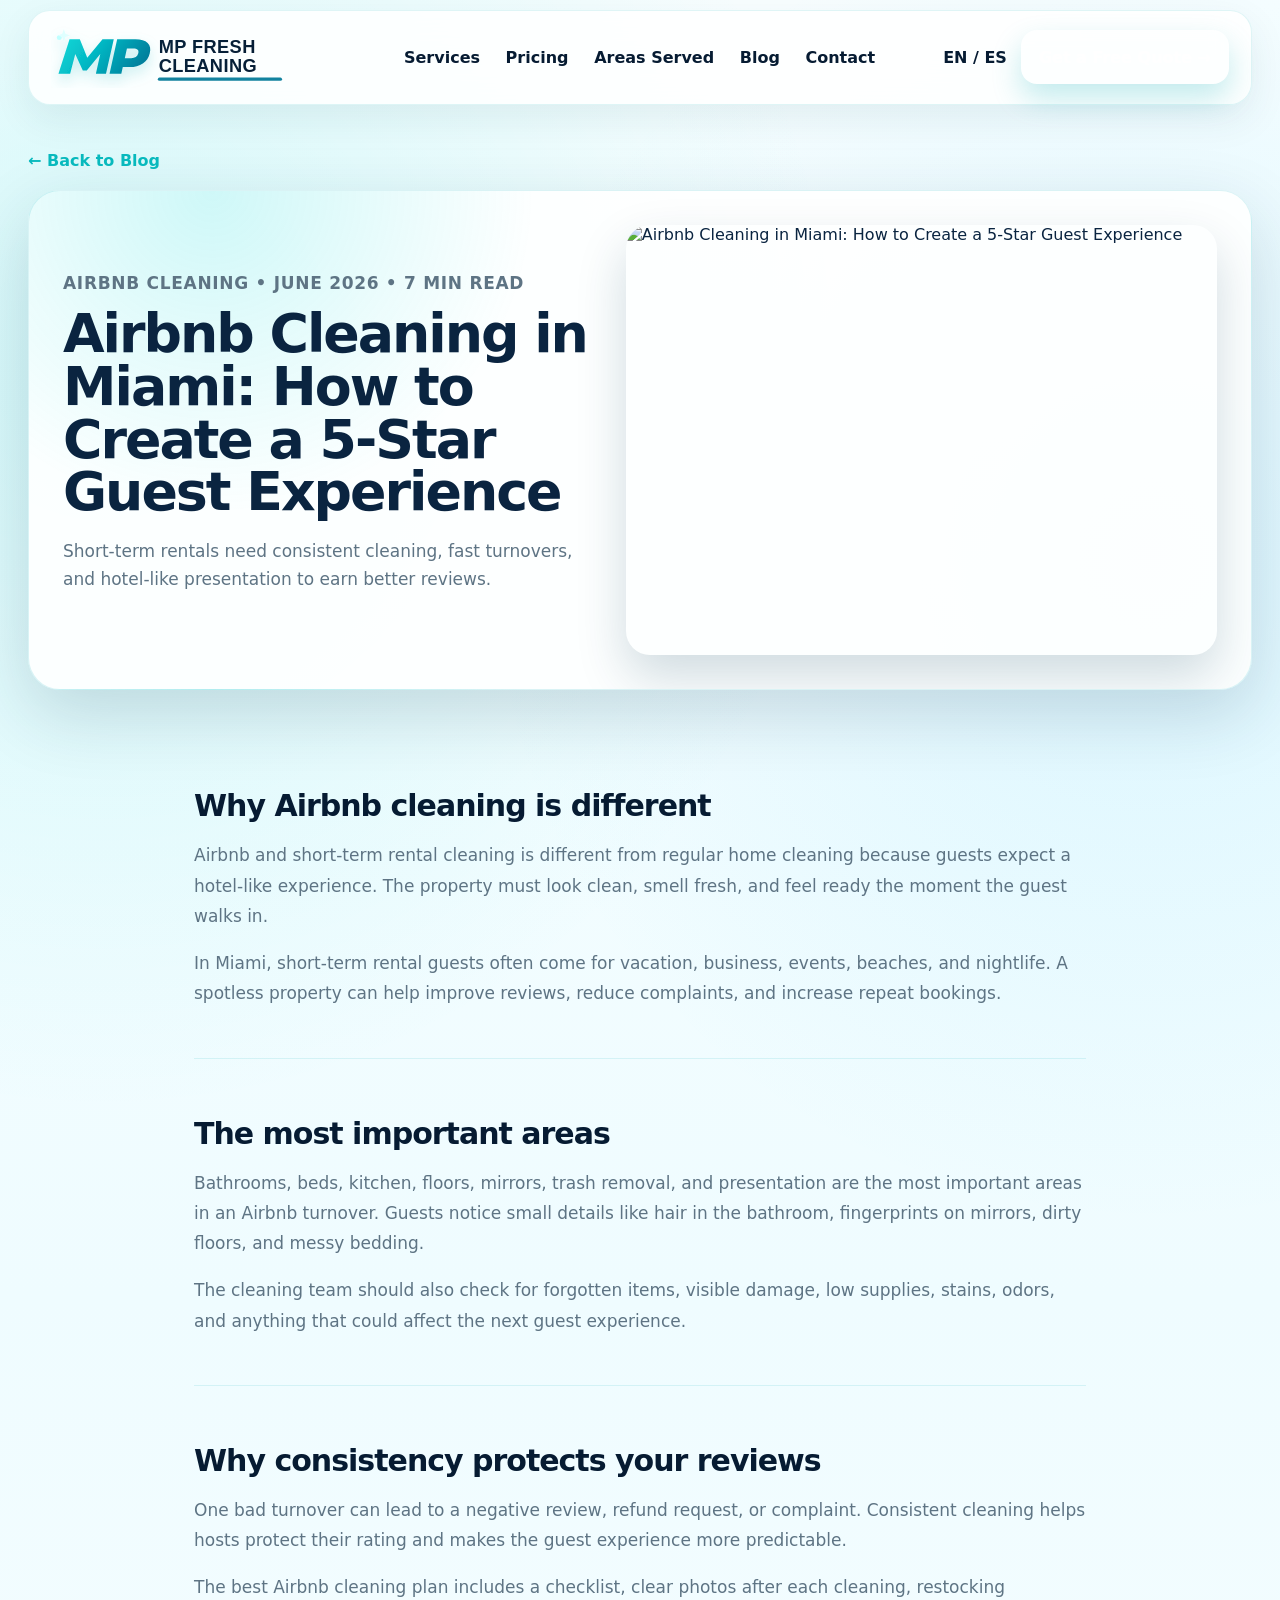
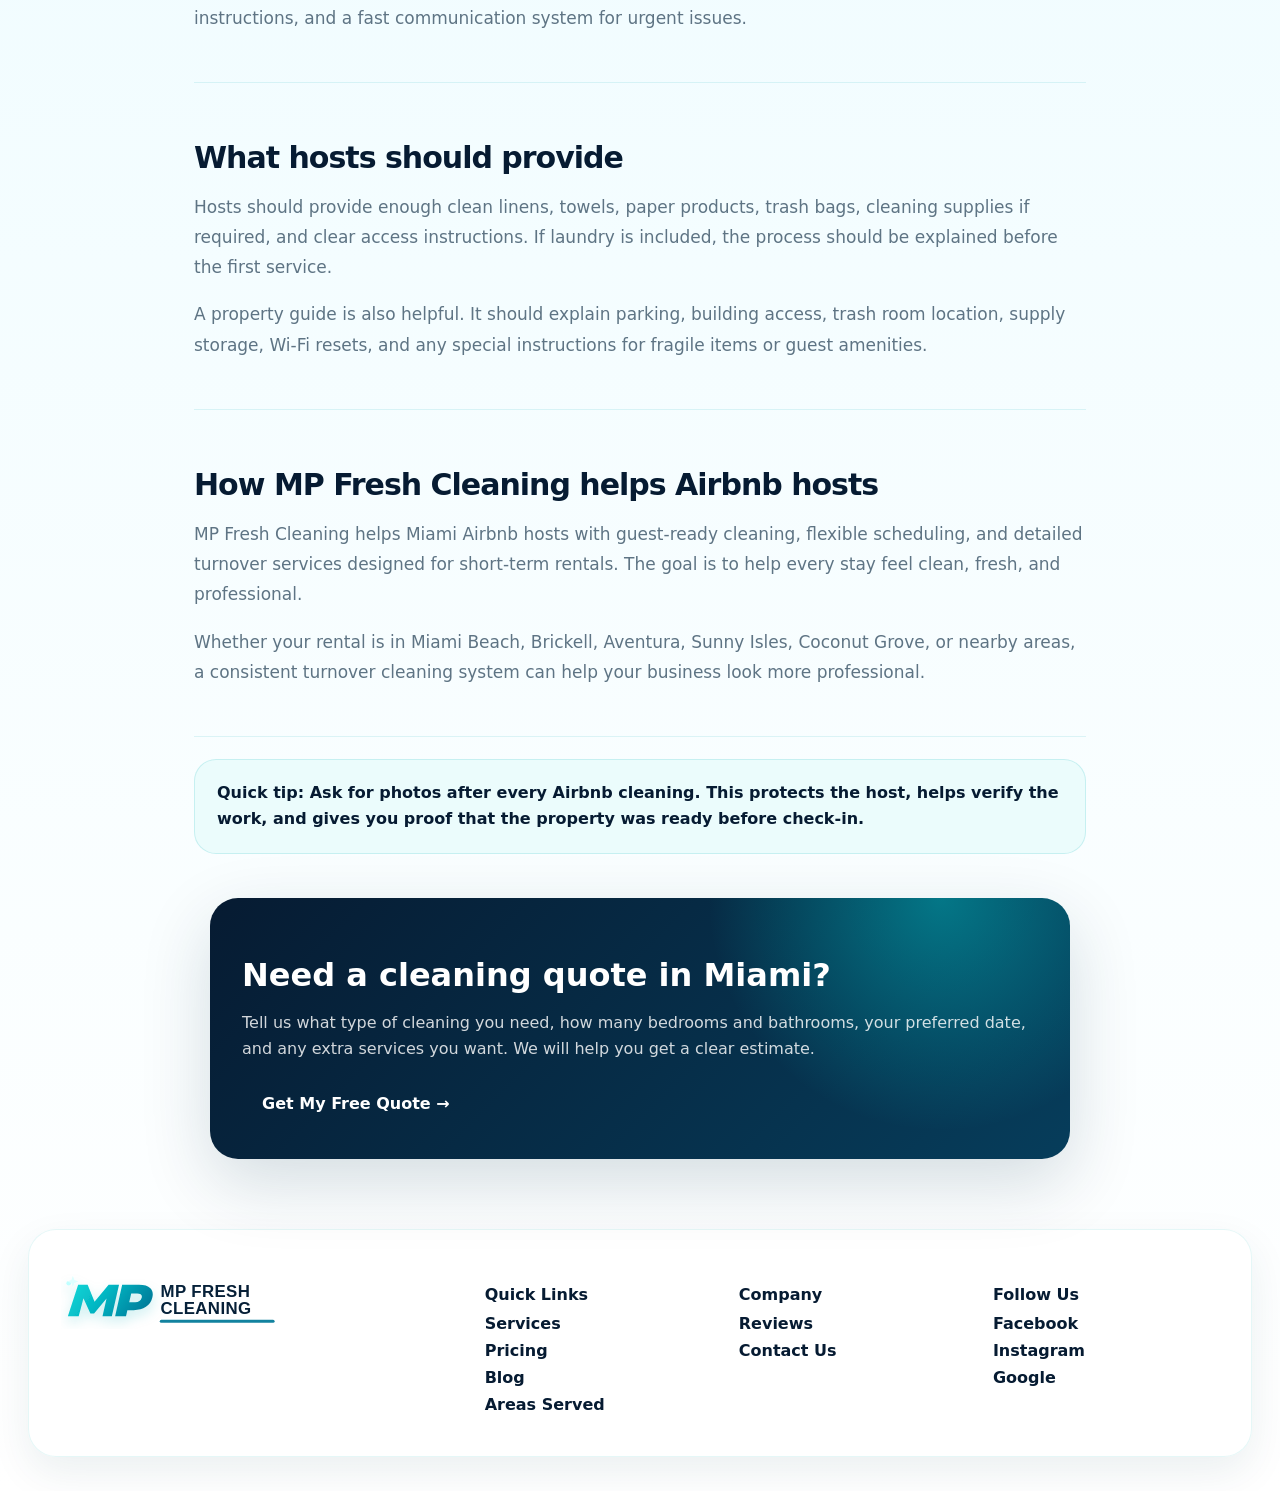
==== blog/airbnb-cleaning-miami.html @ bb31dc23 "Initial commit" ====
<!DOCTYPE html>
<html lang="en">
<head>
  <meta charset="UTF-8" />
  <meta name="viewport" content="width=device-width, initial-scale=1.0" />
  <title>Airbnb Cleaning in Miami: How to Create a 5-Star Guest Experience | MP Fresh Cleaning</title>
  <meta name="description" content="Short-term rentals need consistent cleaning, fast turnovers, and hotel-like presentation to earn better reviews." />
  <link rel="stylesheet" href="../styles.css" />
</head>
<body>
  <div class="bubbles" aria-hidden="true"></div>

  <header class="topbar">
    <a class="brand brand-premium" href="../index.html" aria-label="MP Fresh Cleaning home">
      <img src="../logo-mp-fresh-cleaning.svg" alt="MP Fresh Cleaning logo" />
    </a>

    <nav>
      <a href="../index.html#services">Services</a>
      <a href="../index.html#pricing">Pricing</a>
      <a href="../index.html#areas">Areas Served</a>
      <a href="../index.html#blog">Blog</a>
      <a href="../index.html#contact">Contact</a>
    </nav>

    <div class="nav-actions">
      <span class="lang">EN / ES</span>
      <button class="nav-quote" onclick="window.location.href='../index.html#contact'">Get a Free Quote →</button>
    </div>
  </header>

  <main class="blog-article">
    <a class="back-link" href="../index.html#blog">← Back to Blog</a>

    <div class="article-hero">
      <div>
        <p class="eyebrow">Airbnb Cleaning • June 2026 • 7 min read</p>
        <h1>Airbnb Cleaning in Miami: How to Create a 5-Star Guest Experience</h1>
        <p>Short-term rentals need consistent cleaning, fast turnovers, and hotel-like presentation to earn better reviews.</p>
      </div>
      <img src="https://images.unsplash.com/photo-1616486338812-3dadae4b4ace?auto=format&fit=crop&w=1200&q=80" alt="Airbnb Cleaning in Miami: How to Create a 5-Star Guest Experience" />
    </div>

    <div class="article-body">
      
        <section class="article-section">
          <h2>Why Airbnb cleaning is different</h2>
          <p>Airbnb and short-term rental cleaning is different from regular home cleaning because guests expect a hotel-like experience. The property must look clean, smell fresh, and feel ready the moment the guest walks in.</p>
          <p>In Miami, short-term rental guests often come for vacation, business, events, beaches, and nightlife. A spotless property can help improve reviews, reduce complaints, and increase repeat bookings.</p>
        </section>

        <section class="article-section">
          <h2>The most important areas</h2>
          <p>Bathrooms, beds, kitchen, floors, mirrors, trash removal, and presentation are the most important areas in an Airbnb turnover. Guests notice small details like hair in the bathroom, fingerprints on mirrors, dirty floors, and messy bedding.</p>
          <p>The cleaning team should also check for forgotten items, visible damage, low supplies, stains, odors, and anything that could affect the next guest experience.</p>
        </section>

        <section class="article-section">
          <h2>Why consistency protects your reviews</h2>
          <p>One bad turnover can lead to a negative review, refund request, or complaint. Consistent cleaning helps hosts protect their rating and makes the guest experience more predictable.</p>
          <p>The best Airbnb cleaning plan includes a checklist, clear photos after each cleaning, restocking instructions, and a fast communication system for urgent issues.</p>
        </section>

        <section class="article-section">
          <h2>What hosts should provide</h2>
          <p>Hosts should provide enough clean linens, towels, paper products, trash bags, cleaning supplies if required, and clear access instructions. If laundry is included, the process should be explained before the first service.</p>
          <p>A property guide is also helpful. It should explain parking, building access, trash room location, supply storage, Wi-Fi resets, and any special instructions for fragile items or guest amenities.</p>
        </section>

        <section class="article-section">
          <h2>How MP Fresh Cleaning helps Airbnb hosts</h2>
          <p>MP Fresh Cleaning helps Miami Airbnb hosts with guest-ready cleaning, flexible scheduling, and detailed turnover services designed for short-term rentals. The goal is to help every stay feel clean, fresh, and professional.</p>
          <p>Whether your rental is in Miami Beach, Brickell, Aventura, Sunny Isles, Coconut Grove, or nearby areas, a consistent turnover cleaning system can help your business look more professional.</p>
        </section>

        <div class="article-tip">Quick tip: Ask for photos after every Airbnb cleaning. This protects the host, helps verify the work, and gives you proof that the property was ready before check-in.</div>


      <section class="article-cta">
        <h2>Need a cleaning quote in Miami?</h2>
        <p>Tell us what type of cleaning you need, how many bedrooms and bathrooms, your preferred date, and any extra services you want. We will help you get a clear estimate.</p>
        <a href="../index.html#contact">Get My Free Quote →</a>
      </section>
    </div>
  </main>

  <footer class="site-footer">
    <div>
      <a class="brand brand-premium" href="../index.html" aria-label="MP Fresh Cleaning home">
      <img src="../logo-mp-fresh-cleaning.svg" alt="MP Fresh Cleaning logo" />
    </a>
    </div>
    <div>
      <h4>Quick Links</h4>
      <a href="../index.html#services">Services</a>
      <a href="../index.html#pricing">Pricing</a>
      <a href="../index.html#blog">Blog</a>
      <a href="../index.html#areas">Areas Served</a>
    </div>
    <div>
      <h4>Company</h4>
      <a href="../index.html#reviews">Reviews</a>
      <a href="../index.html#contact">Contact Us</a>
    </div>
    <div>
      <h4>Follow Us</h4>
      <a href="#">Facebook</a>
      <a href="#">Instagram</a>
      <a href="#">Google</a>
    </div>
  </footer>

  <script src="../script.js"></script>
</body>
</html>
---- styles.css ----
:root {
  --navy: #061b32;
  --navy-2: #0a2a43;
  --teal: #08b9bd;
  --teal-2: #00d7d8;
  --aqua: #effdff;
  --green: #17c964;
  --text: #0a2440;
  --muted: #5e7484;
  --white: #ffffff;
  --shadow: 0 24px 70px rgba(0, 46, 69, 0.16);
  --soft-shadow: 0 14px 34px rgba(0, 63, 88, 0.11);
  --radius: 24px;
}

* { box-sizing: border-box; }
html { scroll-behavior: smooth; }
body {
  margin: 0;
  font-family: "Manrope", system-ui, -apple-system, BlinkMacSystemFont, "Segoe UI", sans-serif;
  color: var(--text);
  background:
    radial-gradient(circle at 8% 12%, rgba(0, 215, 216, 0.14), transparent 25%),
    radial-gradient(circle at 90% 18%, rgba(41, 197, 255, 0.12), transparent 24%),
    linear-gradient(180deg, #f8feff 0%, #effcff 42%, #ffffff 100%);
  overflow-x: hidden;
}
a { color: inherit; text-decoration: none; }
img { max-width: 100%; display: block; }
button, input, select, textarea { font: inherit; }

.site-header {
  position: sticky;
  top: 0;
  z-index: 100;
  height: 76px;
  display: flex;
  align-items: center;
  justify-content: space-between;
  padding: 0 4.8vw;
  background: rgba(255, 255, 255, 0.82);
  backdrop-filter: blur(20px);
  border-bottom: 1px solid rgba(6, 185, 189, 0.18);
  box-shadow: 0 10px 35px rgba(0, 32, 50, 0.08);
}
.brand { display: flex; align-items: center; gap: 12px; }
.brand-mark {
  font-size: 35px;
  font-weight: 900;
  font-style: italic;
  letter-spacing: -4px;
  color: var(--teal);
  text-shadow: 0 0 18px rgba(0, 215, 216, .35);
  line-height: 1;
}
.brand-copy { display: flex; flex-direction: column; line-height: 1.1; }
.brand-copy strong { font-size: 17px; letter-spacing: -0.4px; }
.brand-copy small { font-size: 8px; text-transform: uppercase; letter-spacing: .8px; color: var(--muted); font-weight: 800; }
.nav-links { display: flex; gap: 30px; font-size: 14px; font-weight: 800; }
.nav-links a { position: relative; padding: 27px 0; }
.nav-links a:first-child::after,
.nav-links a:hover::after {
  content: "";
  position: absolute;
  left: 0;
  right: 0;
  bottom: 20px;
  height: 3px;
  border-radius: 8px;
  background: linear-gradient(90deg, var(--teal), var(--teal-2));
}
.header-actions { display: flex; align-items: center; gap: 12px; }
.lang-toggle, .menu-btn {
  border: 0;
  background: transparent;
  font-weight: 900;
  color: var(--navy);
  cursor: pointer;
}
.header-whatsapp {
  display: flex;
  align-items: center;
  gap: 8px;
  color: white;
  background: linear-gradient(135deg, var(--teal), #02a6ad);
  padding: 13px 18px;
  border-radius: 14px;
  box-shadow: 0 14px 28px rgba(0, 185, 189, .24);
  font-size: 13px;
}
.header-whatsapp span, .wa-icon {
  background: #10c66b;
  color: white;
  width: 26px;
  height: 26px;
  display: inline-grid;
  place-items: center;
  border-radius: 50%;
  box-shadow: inset 0 0 0 2px rgba(255,255,255,.5);
}
.menu-btn { display: none; font-size: 25px; }

.hero {
  position: relative;
  display: grid;
  grid-template-columns: minmax(300px, 0.82fr) 1.18fr;
  gap: 35px;
  min-height: 645px;
  padding: 48px 4.8vw 116px;
  overflow: hidden;
}
.hero::after {
  content: "";
  position: absolute;
  left: -7%;
  right: -7%;
  bottom: 38px;
  height: 110px;
  background: linear-gradient(90deg, rgba(255,255,255,.1), rgba(0, 215, 216, .76), rgba(255,255,255,.1));
  transform: skewY(-4deg);
  filter: blur(.2px);
  border-top: 2px solid rgba(255,255,255,.8);
  border-bottom: 1px solid rgba(8, 185, 189, .35);
  opacity: .8;
  z-index: 0;
}
.hero-content, .hero-media, .trust-row { position: relative; z-index: 2; }
.eyebrow, .section-title p {
  color: var(--teal);
  font-weight: 900;
  text-transform: uppercase;
  letter-spacing: .7px;
  font-size: 13px;
  margin: 0 0 11px;
}
.hero h1 {
  margin: 0;
  font-size: clamp(43px, 6vw, 74px);
  line-height: .98;
  letter-spacing: -3.8px;
}
.hero h1 span { display: block; color: var(--navy); }
.hero h1 em {
  display: block;
  font-style: normal;
  color: var(--teal);
  text-shadow: 0 10px 35px rgba(8,185,189,.2);
}
.hero-text {
  max-width: 545px;
  margin: 22px 0 30px;
  font-size: 18px;
  line-height: 1.72;
  color: #28455c;
  font-weight: 600;
}
.hero-buttons { display: flex; gap: 18px; flex-wrap: wrap; }
.btn {
  display: inline-flex;
  align-items: center;
  justify-content: center;
  gap: 14px;
  border-radius: 17px;
  padding: 15px 22px;
  font-weight: 900;
  transition: transform .25s ease, box-shadow .25s ease, border-color .25s ease;
  cursor: pointer;
}
.btn:hover { transform: translateY(-4px); }
.btn small { display: block; font-size: 10px; opacity: .9; font-weight: 800; }
.btn-whatsapp {
  color: white;
  background: linear-gradient(135deg, #15c969, #00a2b7);
  box-shadow: 0 18px 35px rgba(0, 160, 183, .25);
}
.btn-outline {
  min-width: 220px;
  background: rgba(255,255,255,.72);
  border: 2px solid rgba(8,185,189,.45);
  box-shadow: var(--soft-shadow);
  color: var(--navy);
}
.btn-solid {
  background: linear-gradient(135deg, var(--teal), #008fa3);
  color: white;
  box-shadow: 0 16px 30px rgba(0, 160, 183, .25);
}
.hero-media { min-height: 470px; }
.main-photo {
  position: absolute;
  inset: 0 22% 0 0;
  border-radius: 0 0 110px 0;
  overflow: hidden;
  box-shadow: var(--shadow);
  border: 1px solid rgba(255,255,255,.8);
}
.main-photo img { width: 100%; height: 100%; object-fit: cover; }
.main-photo::after {
  content: "";
  position: absolute;
  inset: 0;
  background: linear-gradient(90deg, rgba(255,255,255,.42), rgba(255,255,255,.05) 35%, rgba(6,27,50,.04));
}
.photo-overlay {
  position: absolute;
  left: 25px;
  bottom: 25px;
  z-index: 3;
  display: flex;
  align-items: center;
  gap: 10px;
  padding: 13px 16px;
  border-radius: 18px;
  background: rgba(255,255,255,.84);
  backdrop-filter: blur(14px);
  box-shadow: var(--soft-shadow);
}
.photo-overlay span {
  width: 42px;
  height: 42px;
  border-radius: 14px;
  display: grid;
  place-items: center;
  color: white;
  background: linear-gradient(135deg, var(--teal), #087a98);
  font-weight: 900;
}
.photo-stack {
  position: absolute;
  top: 18px;
  right: 0;
  width: 32%;
  display: grid;
  gap: 14px;
}
.photo-stack img {
  height: 150px;
  width: 100%;
  object-fit: cover;
  border-radius: 24px;
  border: 7px solid rgba(255,255,255,.92);
  box-shadow: var(--soft-shadow);
  transform: skewX(-5deg);
}
.rating-card {
  position: absolute;
  right: 12%;
  bottom: 76px;
  display: flex;
  gap: 13px;
  align-items: center;
  padding: 18px 20px;
  border-radius: 22px;
  background: rgba(255,255,255,.9);
  box-shadow: var(--shadow);
  backdrop-filter: blur(14px);
  z-index: 3;
}
.star-badge {
  width: 48px;
  height: 48px;
  display: grid;
  place-items: center;
  border-radius: 50%;
  background: linear-gradient(135deg, var(--teal), #09829b);
  color: white;
  font-size: 24px;
}
.rating-card p { margin: 3px 0; color: #f5a400; letter-spacing: 2px; }
.rating-card small { color: var(--muted); font-weight: 800; }
.float-card { animation: floatY 5s ease-in-out infinite; }
@keyframes floatY { 0%,100% { transform: translateY(0); } 50% { transform: translateY(-14px); } }
.trust-row {
  position: absolute;
  left: 4.8vw;
  right: 4.8vw;
  bottom: 42px;
  display: grid;
  grid-template-columns: repeat(4, 1fr);
  gap: 12px;
  max-width: 850px;
}
.trust-row div {
  display: flex;
  align-items: center;
  gap: 10px;
  padding: 15px 18px;
  border-radius: 15px;
  background: rgba(255,255,255,.86);
  backdrop-filter: blur(14px);
  border: 1px solid rgba(8,185,189,.15);
  box-shadow: var(--soft-shadow);
  font-size: 12px;
}
.trust-row span { color: var(--teal); font-size: 22px; }

section { padding: 54px 4.8vw; position: relative; }
.section-title { text-align: center; margin-bottom: 30px; }
.section-title h2 { margin: 0; font-size: clamp(28px, 3.2vw, 42px); letter-spacing: -1.5px; }
.service-grid {
  display: grid;
  grid-template-columns: repeat(6, minmax(150px, 1fr));
  gap: 18px;
}
.service-card {
  position: relative;
  padding: 0 16px 22px;
  border-radius: 19px;
  background: rgba(255,255,255,.86);
  border: 1px solid rgba(8,185,189,.15);
  box-shadow: var(--soft-shadow);
  overflow: hidden;
  transition: transform .3s ease, box-shadow .3s ease;
}
.service-card:hover { transform: translateY(-12px); box-shadow: var(--shadow); }
.service-card img { width: calc(100% + 32px); margin-left: -16px; height: 135px; object-fit: cover; }
.card-icon {
  width: 46px;
  height: 46px;
  display: grid;
  place-items: center;
  margin-top: -23px;
  border-radius: 16px;
  background: linear-gradient(135deg, var(--teal), #087a98);
  color: white;
  border: 3px solid white;
  position: relative;
  z-index: 2;
}
.service-card h3 { margin: 12px 0 8px; font-size: 17px; line-height: 1.1; }
.service-card p { margin: 0 0 16px; color: var(--muted); font-size: 13px; line-height: 1.5; font-weight: 650; }
.service-card a { color: var(--teal); font-weight: 900; font-size: 13px; }

.benefit-strip {
  margin: 10px 4.8vw 15px;
  padding: 24px;
  border-radius: 26px;
  color: white;
  background: linear-gradient(135deg, #053653, var(--teal), #05405f);
  display: grid;
  grid-template-columns: repeat(6, 1fr);
  gap: 12px;
  box-shadow: var(--shadow);
  overflow: hidden;
}
.benefit-strip div { display: flex; align-items: center; gap: 11px; }
.benefit-strip span { font-size: 30px; }
.benefit-strip b, .benefit-strip small { display: block; }
.benefit-strip small { opacity: .82; }

.pricing-grid {
  display: grid;
  grid-template-columns: repeat(5, 1fr);
  gap: 18px;
}
.price-card {
  position: relative;
  text-align: center;
  padding: 27px 18px 22px;
  border-radius: 22px;
  background: rgba(255,255,255,.91);
  border: 1px solid rgba(8,185,189,.16);
  box-shadow: var(--soft-shadow);
  transition: transform .3s ease;
}
.price-card:hover { transform: translateY(-10px); }
.price-card.featured { border: 2px solid var(--teal); box-shadow: 0 22px 55px rgba(0,185,189,.22); transform: translateY(-10px); }
.price-card span {
  width: 52px;
  height: 52px;
  display: inline-grid;
  place-items: center;
  border-radius: 50%;
  background: linear-gradient(135deg, var(--teal), #067995);
  color: white;
  font-size: 22px;
}
.price-card h3 { margin: 14px 0 8px; font-size: 17px; }
.price-card small { color: var(--muted); font-weight: 800; }
.price-card strong { display: block; font-size: 44px; line-height: 1; margin: 8px 0; letter-spacing: -1px; }
.price-card strong em { font-size: 19px; font-style: normal; }
.price-card p { color: var(--muted); min-height: 42px; font-size: 13px; font-weight: 650; }
.price-card a {
  display: block;
  border-radius: 12px;
  color: white;
  background: linear-gradient(135deg, var(--teal), #027b95);
  padding: 11px;
  font-weight: 900;
}
.popular {
  position: absolute;
  top: -13px;
  left: 50%;
  transform: translateX(-50%);
  background: var(--teal);
  color: white;
  padding: 6px 16px;
  border-radius: 10px;
  font-size: 11px;
  font-weight: 900;
  white-space: nowrap;
}
.price-notes {
  margin-top: 20px;
  display: flex;
  justify-content: center;
  flex-wrap: wrap;
  gap: 14px;
  color: var(--navy);
}
.price-notes span {
  background: white;
  padding: 11px 16px;
  border-radius: 12px;
  box-shadow: 0 10px 20px rgba(0, 63, 88, .08);
}

.gallery {
  display: grid;
  grid-template-columns: 280px 1fr;
  gap: 25px;
  align-items: center;
}
.gallery-copy h2, .panel h2, .quote-card h2, .areas h2, .final-cta h2 { margin: 0 0 13px; letter-spacing: -1px; }
.gallery-copy p:not(.eyebrow) { color: var(--muted); line-height: 1.6; }
.gallery-cards {
  display: grid;
  grid-template-columns: repeat(3, 1fr);
  gap: 17px;
}
.before-after {
  position: relative;
  overflow: hidden;
  min-height: 220px;
  border-radius: 22px;
  box-shadow: var(--soft-shadow);
  border: 8px solid white;
}
.before-after img { width: 100%; height: 100%; object-fit: cover; }
.before-after span {
  position: absolute;
  top: 12px;
  right: 12px;
  padding: 6px 11px;
  border-radius: 10px;
  background: var(--navy);
  color: white;
  font-size: 11px;
  font-weight: 900;
}

.split-section {
  display: grid;
  grid-template-columns: 1.05fr .95fr;
  gap: 24px;
  align-items: start;
}
.panel, .quote-card, .areas {
  border-radius: 28px;
  box-shadow: var(--shadow);
  border: 1px solid rgba(255,255,255,.35);
}
.reviews {
  color: white;
  background: radial-gradient(circle at 90% 10%, rgba(0,215,216,.35), transparent 25%), linear-gradient(135deg, #05243a, #063b58);
  padding: 31px;
  min-height: 440px;
}
.reviews h2 { color: white; font-size: 31px; }
.review-grid { display: grid; grid-template-columns: repeat(3, 1fr); gap: 15px; margin-top: 24px; }
.review-grid article {
  padding: 20px;
  border-radius: 19px;
  background: rgba(255,255,255,.08);
  border: 1px solid rgba(255,255,255,.12);
}
.stars { color: #ffc439; letter-spacing: 2px; margin-bottom: 12px; }
.review-grid p { font-size: 13px; line-height: 1.55; color: rgba(255,255,255,.86); }
.review-grid b, .review-grid small { display: block; }
.review-grid small { color: #8dfcff; }
.quote-card {
  background: linear-gradient(135deg, #09c7c8, #0794ac 58%, #05b5b7);
  color: white;
  padding: 32px;
}
.quote-card .eyebrow { color: #dfffff; }
.quote-card form { display: grid; grid-template-columns: 1fr 1fr; gap: 13px; margin-top: 20px; }
.quote-card input, .quote-card select, .quote-card textarea {
  border: 0;
  outline: 0;
  padding: 15px 15px;
  border-radius: 13px;
  background: rgba(255,255,255,.9);
  color: var(--navy);
  min-width: 0;
}
.quote-card textarea, .quote-card button { grid-column: 1 / -1; }
.quote-card button {
  border: 0;
  border-radius: 15px;
  padding: 17px;
  color: white;
  background: linear-gradient(135deg, var(--navy), #073e5a);
  font-weight: 900;
  cursor: pointer;
  box-shadow: 0 16px 30px rgba(0,0,0,.18);
}
.areas {
  display: grid;
  grid-template-columns: .85fr 1.15fr;
  gap: 22px;
  align-items: start;
  background: rgba(255,255,255,.88);
  overflow: hidden;
  padding: 0 0 30px;
}
.areas > div:first-child { padding: 32px 0 8px 32px; }
.areas-list {
  display: flex;
  flex-wrap: wrap;
  gap: 10px;
  margin-top: 20px;
  padding: 32px 32px 0 0;
  align-self: start;
}
.areas-list span { background: var(--aqua); color: var(--teal); padding: 10px 13px; border-radius: 999px; font-weight: 900; font-size: 13px; }
.areas img {
  grid-column: 1 / -1;
  width: calc(100% - 64px);
  margin: 0 32px;
  height: 290px;
  object-fit: cover;
  border-radius: 20px;
  display: block;
}
.final-cta {
  margin: 30px 4.8vw;
  padding: 32px 38px;
  border-radius: 28px;
  background: radial-gradient(circle at 80% 10%, rgba(0,215,216,.42), transparent 22%), linear-gradient(135deg, var(--navy), #063d5b);
  color: white;
  display: flex;
  align-items: center;
  justify-content: space-between;
  box-shadow: var(--shadow);
}
.final-cta p { margin: 0 0 8px; color: #ffd467; font-weight: 900; }
.final-cta h2 { font-size: 30px; }
.footer {
  display: grid;
  grid-template-columns: 1.5fr 1fr 1fr 1fr;
  gap: 28px;
  padding: 44px 4.8vw 52px;
  background: white;
  border-top: 1px solid rgba(8,185,189,.15);
}
.footer div:not(.brand) { display: flex; flex-direction: column; gap: 8px; }
.footer a, .footer small { color: var(--muted); font-size: 13px; font-weight: 700; }
.socials { color: var(--teal); letter-spacing: 8px; }

.bubble-field { position: fixed; inset: 0; pointer-events: none; overflow: hidden; z-index: 10; }
.bubble {
  position: absolute;
  display: block;
  border-radius: 50%;
  background:
    radial-gradient(circle at 32% 28%, rgba(255,255,255,.95), rgba(255,255,255,.2) 18%, rgba(0, 210, 230,.13) 45%, rgba(80, 200, 255,.12) 62%, rgba(255,255,255,.3) 100%);
  border: 1px solid rgba(126, 231, 255, .55);
  box-shadow: inset -9px -10px 20px rgba(255,255,255,.22), inset 8px 8px 20px rgba(0,174,202,.13), 0 0 16px rgba(0,215,216,.12);
  animation: bubbleMove linear infinite;
  opacity: .8;
}
@keyframes bubbleMove {
  from { transform: translate3d(0, 110vh, 0) scale(.85); }
  to { transform: translate3d(18px, -18vh, 0) scale(1.1); }
}
.b1 { width: 84px; height: 84px; left: 2%; animation-duration: 16s; animation-delay: -6s; }
.b2 { width: 44px; height: 44px; left: 14%; animation-duration: 20s; animation-delay: -13s; }
.b3 { width: 96px; height: 96px; left: 27%; animation-duration: 18s; animation-delay: -4s; }
.b4 { width: 52px; height: 52px; left: 41%; animation-duration: 14s; animation-delay: -10s; }
.b5 { width: 78px; height: 78px; left: 55%; animation-duration: 19s; animation-delay: -2s; }
.b6 { width: 120px; height: 120px; left: 69%; animation-duration: 22s; animation-delay: -16s; }
.b7 { width: 58px; height: 58px; left: 82%; animation-duration: 15s; animation-delay: -7s; }
.b8 { width: 105px; height: 105px; left: 92%; animation-duration: 18s; animation-delay: -11s; }
.b9 { width: 34px; height: 34px; left: 74%; animation-duration: 12s; animation-delay: -8s; }
.b10 { width: 62px; height: 62px; left: 6%; animation-duration: 23s; animation-delay: -15s; }
.b11 { width: 38px; height: 38px; left: 36%; animation-duration: 17s; animation-delay: -5s; }
.b12 { width: 72px; height: 72px; left: 88%; animation-duration: 21s; animation-delay: -3s; }

.reveal { opacity: 0; transform: translateY(28px); transition: opacity .8s ease, transform .8s ease; }
.reveal.visible { opacity: 1; transform: translateY(0); }
.delay-1 { transition-delay: .12s; }
.delay-2 { transition-delay: .22s; }

@media (max-width: 1150px) {
  .nav-links { gap: 18px; }
  .hero { grid-template-columns: 1fr; }
  .hero-media { min-height: 560px; }
  .main-photo { inset: 0 0 0 0; }
  .photo-stack { width: 28%; }
  .service-grid { grid-template-columns: repeat(3, 1fr); }
  .pricing-grid { grid-template-columns: repeat(3, 1fr); }
  .benefit-strip { grid-template-columns: repeat(3, 1fr); }
  .split-section, .gallery, .areas { grid-template-columns: 1fr; }
  .areas > div:first-child { padding: 32px; }
}
@media (max-width: 820px) {
  .site-header { height: auto; min-height: 74px; padding: 12px 5vw; }
  .menu-btn { display: block; }
  .nav-links {
    position: fixed;
    top: 74px;
    left: 5vw;
    right: 5vw;
    display: none;
    flex-direction: column;
    gap: 0;
    padding: 18px;
    background: rgba(255,255,255,.96);
    border-radius: 18px;
    box-shadow: var(--shadow);
  }
  .nav-links.open { display: flex; }
  .nav-links a { padding: 14px; }
  .header-whatsapp b { display: none; }
  .hero { padding-top: 34px; }
  .hero h1 { letter-spacing: -2px; }
  .photo-stack { display: none; }
  .trust-row { position: static; margin-top: 25px; grid-template-columns: repeat(2, 1fr); }
  .service-grid, .pricing-grid, .gallery-cards, .review-grid, .benefit-strip, .footer { grid-template-columns: 1fr; }
  .quote-card form { grid-template-columns: 1fr; }
  .final-cta { flex-direction: column; align-items: flex-start; gap: 20px; }
}
@media (max-width: 520px) {
  .brand-copy small { display: none; }
  .hero-media { min-height: 360px; }
  .rating-card { right: 15px; bottom: 20px; transform: scale(.88); transform-origin: right bottom; }
  .hero-buttons { flex-direction: column; }
  .btn { width: 100%; }
  .trust-row { grid-template-columns: 1fr; }
  section { padding-left: 5vw; padding-right: 5vw; }
}


@media (max-width: 980px) {
  .areas-list { padding: 0 32px 0 32px; }
  .areas img { width: calc(100% - 64px); margin: 8px 32px 0 32px; }
}


/* Blog SEO Section */
.blog-section {
  margin: 42px 4.8vw;
  position: relative;
}
.section-head {
  display: flex;
  justify-content: space-between;
  align-items: end;
  gap: 22px;
  margin-bottom: 22px;
}
.section-head h2 {
  font-size: clamp(28px, 3vw, 42px);
  line-height: 1.05;
  max-width: 760px;
  margin: 6px 0 10px;
  letter-spacing: -1.4px;
}
.section-head p:not(.eyebrow) {
  color: var(--muted);
  max-width: 720px;
  line-height: 1.65;
}
.ghost-btn {
  display: inline-flex;
  align-items: center;
  justify-content: center;
  white-space: nowrap;
  padding: 14px 18px;
  border-radius: 999px;
  color: var(--teal);
  font-weight: 900;
  background: rgba(234, 252, 252, .9);
  border: 1px solid rgba(0, 172, 180, .18);
  box-shadow: 0 14px 34px rgba(0, 172, 180, .12);
}
.blog-grid {
  display: grid;
  grid-template-columns: repeat(3, 1fr);
  gap: 18px;
}
.blog-card {
  background: rgba(255,255,255,.92);
  border: 1px solid rgba(0,172,180,.14);
  border-radius: 24px;
  overflow: hidden;
  box-shadow: var(--shadow);
  transition: transform .35s ease, box-shadow .35s ease;
}
.blog-card:hover {
  transform: translateY(-8px);
  box-shadow: 0 28px 60px rgba(0, 58, 84, .16);
}
.blog-card img {
  width: 100%;
  height: 185px;
  object-fit: cover;
  display: block;
}
.blog-card-content {
  padding: 20px;
}
.blog-card-content span {
  display: inline-block;
  color: var(--teal);
  background: var(--aqua);
  padding: 7px 10px;
  border-radius: 999px;
  font-size: 12px;
  font-weight: 900;
  margin-bottom: 12px;
}
.blog-card h3 {
  font-size: 20px;
  line-height: 1.15;
  margin-bottom: 10px;
  letter-spacing: -.5px;
}
.blog-card p {
  color: var(--muted);
  font-size: 14px;
  line-height: 1.55;
  margin-bottom: 16px;
}
.blog-card a {
  color: var(--teal);
  font-weight: 900;
}

/* Individual Blog Pages */
.blog-article {
  margin: 34px 4.8vw 60px;
}
.back-link {
  display: inline-flex;
  margin-bottom: 20px;
  color: var(--teal);
  font-weight: 900;
}
.article-hero {
  display: grid;
  grid-template-columns: .95fr 1.05fr;
  gap: 28px;
  align-items: center;
  padding: 34px;
  border-radius: 32px;
  background: radial-gradient(circle at 15% 0%, rgba(0,215,216,.18), transparent 28%), rgba(255,255,255,.9);
  border: 1px solid rgba(0,172,180,.14);
  box-shadow: var(--shadow);
  overflow: hidden;
}
.article-hero h1 {
  font-size: clamp(34px, 4.2vw, 58px);
  line-height: .98;
  letter-spacing: -2px;
  margin: 10px 0 18px;
}
.article-hero p {
  color: var(--muted);
  line-height: 1.65;
  font-size: 17px;
}
.article-hero img {
  width: 100%;
  height: 430px;
  object-fit: cover;
  border-radius: 24px;
  box-shadow: 0 22px 50px rgba(0, 58, 84, .18);
}
.article-body {
  max-width: 920px;
  margin: 34px auto 0;
}
.article-section {
  padding: 26px 0;
  border-bottom: 1px solid rgba(0,172,180,.12);
}
.article-section h2 {
  font-size: 30px;
  margin-bottom: 12px;
  letter-spacing: -1px;
}
.article-section p {
  color: var(--muted);
  font-size: 17px;
  line-height: 1.75;
}
.article-cta {
  margin-top: 34px;
  padding: 32px;
  border-radius: 28px;
  color: white;
  background: radial-gradient(circle at 85% 0%, rgba(0,215,216,.42), transparent 30%), linear-gradient(135deg, var(--navy), #063d5b);
  box-shadow: var(--shadow);
}
.article-cta h2 {
  color: white;
  font-size: 32px;
  margin-bottom: 10px;
}
.article-cta p {
  color: rgba(255,255,255,.82);
  line-height: 1.6;
  margin-bottom: 18px;
}
.article-cta a {
  display: inline-flex;
  color: white;
  font-weight: 900;
  background: linear-gradient(135deg, var(--teal), var(--cyan));
  padding: 14px 20px;
  border-radius: 999px;
}

@media (max-width: 980px) {
  .section-head, .article-hero {
    grid-template-columns: 1fr;
    display: grid;
  }
  .section-head {
    align-items: start;
  }
  .blog-grid {
    grid-template-columns: 1fr 1fr;
  }
  .article-hero img {
    height: 300px;
  }
}
@media (max-width: 680px) {
  .blog-grid {
    grid-template-columns: 1fr;
  }
  .blog-card img {
    height: 210px;
  }
  .article-hero {
    padding: 22px;
  }
}


/* ==============================
   FIX V4: Header, Blog Pages, Footer
   ============================== */

body {
  overflow-x: hidden;
}

.topbar {
  width: min(100% - 56px, 1440px);
  margin: 10px auto 0;
  padding: 14px 22px;
  border-radius: 22px;
  display: flex;
  align-items: center;
  justify-content: space-between;
  gap: 22px;
  background: rgba(255, 255, 255, .86);
  backdrop-filter: blur(18px);
  border: 1px solid rgba(0, 172, 180, .12);
  box-shadow: 0 14px 38px rgba(4, 62, 80, .08);
  position: sticky;
  top: 10px;
  z-index: 50;
}

.topbar .brand {
  flex: 0 0 auto;
}

.topbar nav {
  display: flex;
  align-items: center;
  justify-content: center;
  gap: 24px;
  flex: 1;
  min-width: 0;
}

.topbar nav a {
  display: inline-flex;
  align-items: center;
  padding: 10px 0;
  font-weight: 900;
  color: var(--navy);
  white-space: nowrap;
}

.topbar nav a:hover {
  color: var(--teal);
}

.nav-actions {
  display: flex;
  align-items: center;
  gap: 14px;
  flex: 0 0 auto;
}

.nav-actions .lang {
  font-weight: 900;
  color: var(--navy);
  white-space: nowrap;
}

.nav-quote {
  border: 0;
  border-radius: 16px;
  padding: 14px 18px;
  color: #fff;
  background: linear-gradient(135deg, var(--teal), var(--cyan));
  font-weight: 900;
  cursor: pointer;
  box-shadow: 0 14px 30px rgba(0, 172, 180, .24);
  white-space: nowrap;
}

.blog-article {
  width: min(100% - 56px, 1280px);
  margin: 46px auto 70px;
  padding: 0;
}

.back-link {
  margin-left: 0;
}

.article-hero {
  width: 100%;
  margin: 0 auto;
}

.article-body {
  width: min(100%, 980px);
  margin: 42px auto 0;
  padding: 0 14px;
}

.article-section {
  padding: 32px 0;
}

.article-section h2 {
  color: var(--navy);
}

.article-section p,
.article-section li {
  color: var(--muted);
  font-size: 17px;
  line-height: 1.78;
}

.article-section ul {
  margin: 14px 0 0 22px;
}

.article-section li {
  margin-bottom: 10px;
}

.article-tip {
  margin: 22px 0;
  padding: 20px 22px;
  border-radius: 22px;
  background: rgba(234, 252, 252, .92);
  border: 1px solid rgba(0, 172, 180, .16);
  color: var(--navy);
  font-weight: 800;
  line-height: 1.65;
}

.article-cta {
  width: min(100%, 860px);
  margin: 44px auto 0;
}

.site-footer {
  width: min(100% - 56px, 1440px);
  margin: 0 auto 34px;
  padding: 34px 32px;
  display: grid;
  grid-template-columns: 1.4fr .8fr .8fr .8fr;
  gap: 28px;
  border-radius: 28px;
  background: rgba(255,255,255,.84);
  border: 1px solid rgba(0, 172, 180, .10);
  box-shadow: 0 16px 40px rgba(4, 62, 80, .08);
}

.site-footer a {
  display: block;
  color: var(--navy);
  margin: 8px 0;
  font-weight: 700;
}

.site-footer h4 {
  color: var(--navy);
  margin-bottom: 10px;
}

@media (max-width: 1100px) {
  .topbar {
    width: min(100% - 28px, 1440px);
    flex-wrap: wrap;
    justify-content: center;
  }
  .topbar .brand {
    margin-right: auto;
  }
  .topbar nav {
    order: 3;
    flex: 0 0 100%;
    overflow-x: auto;
    justify-content: flex-start;
    padding-bottom: 4px;
  }
}

@media (max-width: 720px) {
  .topbar {
    width: min(100% - 20px, 1440px);
    padding: 12px;
    border-radius: 18px;
  }
  .topbar .brand small {
    display: none;
  }
  .nav-actions .lang {
    display: none;
  }
  .nav-quote {
    padding: 12px 14px;
    font-size: 13px;
  }
  .blog-article {
    width: min(100% - 22px, 1280px);
    margin-top: 28px;
  }
  .article-hero h1 {
    font-size: clamp(34px, 12vw, 52px);
  }
  .article-body {
    padding: 0 4px;
  }
  .site-footer {
    width: min(100% - 22px, 1440px);
    grid-template-columns: 1fr;
    padding: 26px 22px;
  }
}


/* ==============================
   FIX V5: Premium Logo + Better Spacing
   ============================== */

.brand {
  text-decoration: none;
}

.brand-premium {
  display: inline-flex;
  align-items: center;
  min-width: 260px;
  max-width: 320px;
}

.brand-premium img {
  width: 265px;
  height: auto;
  display: block;
}

.topbar {
  min-height: 84px;
  padding: 14px 22px;
}

.topbar .brand-premium {
  flex: 0 0 285px;
}

.topbar nav {
  gap: clamp(16px, 2vw, 34px);
}

.nav-actions {
  min-width: 235px;
  justify-content: flex-end;
}

.lang-toggle {
  border: 0;
  background: transparent;
  font-weight: 950;
  color: var(--navy);
  cursor: pointer;
  padding: 10px 4px;
  white-space: nowrap;
}

.nav-actions .nav-quote,
.topbar .nav-quote {
  min-width: 150px;
  min-height: 54px;
  display: inline-flex;
  align-items: center;
  justify-content: center;
}

/* Make blog page header logo clean and premium */
.blog-article + .site-footer .brand-premium,
.site-footer .brand-premium {
  min-width: 240px;
  max-width: 300px;
}

.site-footer .brand-premium img {
  width: 245px;
}

/* Remove old MP text collision if any browser cached old layout */
.brand-mark + span,
.brand > span:not(.brand-mark) {
  line-height: 1.15;
}

@media (max-width: 1180px) {
  .topbar .brand-premium {
    flex-basis: 250px;
  }
  .brand-premium img {
    width: 238px;
  }
  .nav-actions {
    min-width: 190px;
  }
  .nav-actions .nav-quote,
  .topbar .nav-quote {
    min-width: 130px;
    padding-inline: 14px;
  }
}

@media (max-width: 980px) {
  .topbar {
    min-height: unset;
  }
  .topbar .brand-premium {
    flex: 0 0 auto;
  }
  .brand-premium {
    min-width: 220px;
  }
  .brand-premium img {
    width: 220px;
  }
  .nav-actions {
    min-width: auto;
    margin-left: auto;
  }
}

@media (max-width: 640px) {
  .brand-premium {
    min-width: 185px;
  }
  .brand-premium img {
    width: 185px;
  }
  .nav-actions .nav-quote,
  .topbar .nav-quote {
    min-width: 112px;
    min-height: 46px;
    font-size: 12px;
  }
  .site-footer .brand-premium img {
    width: 210px;
  }
}
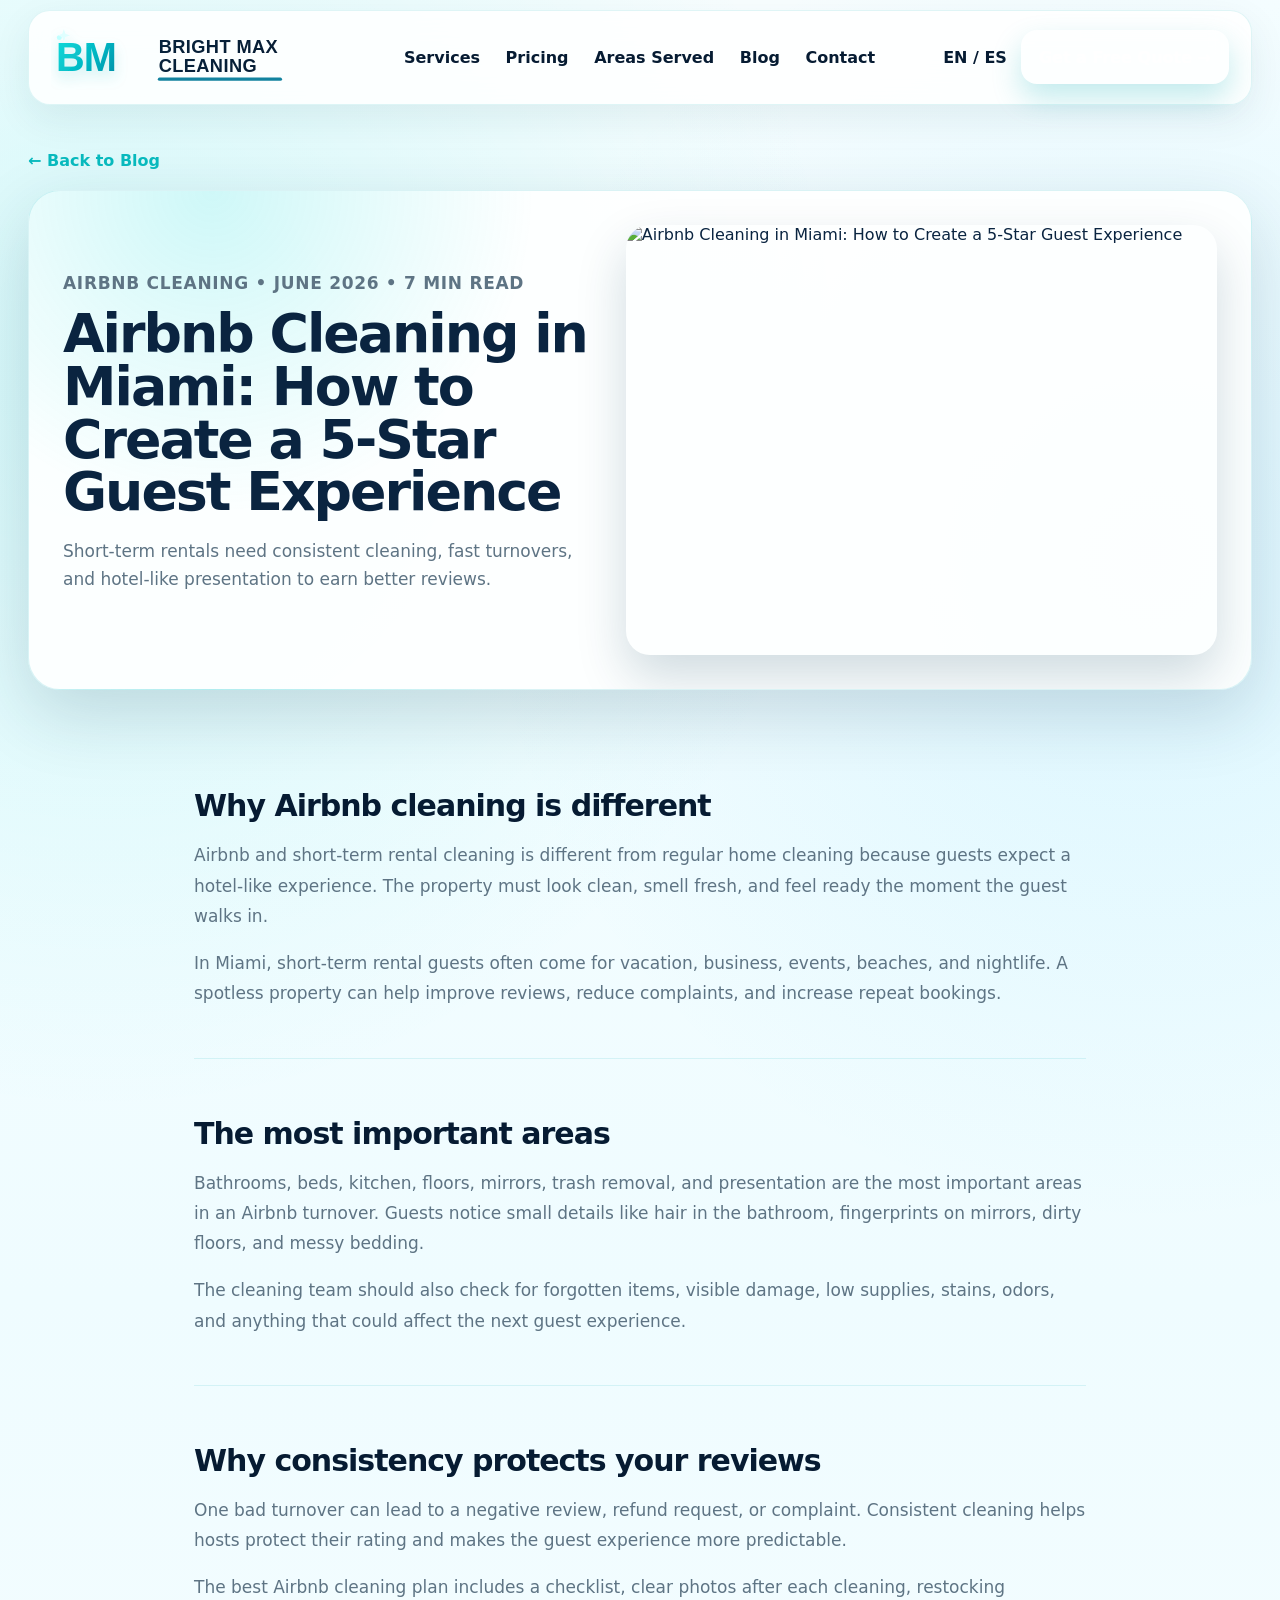
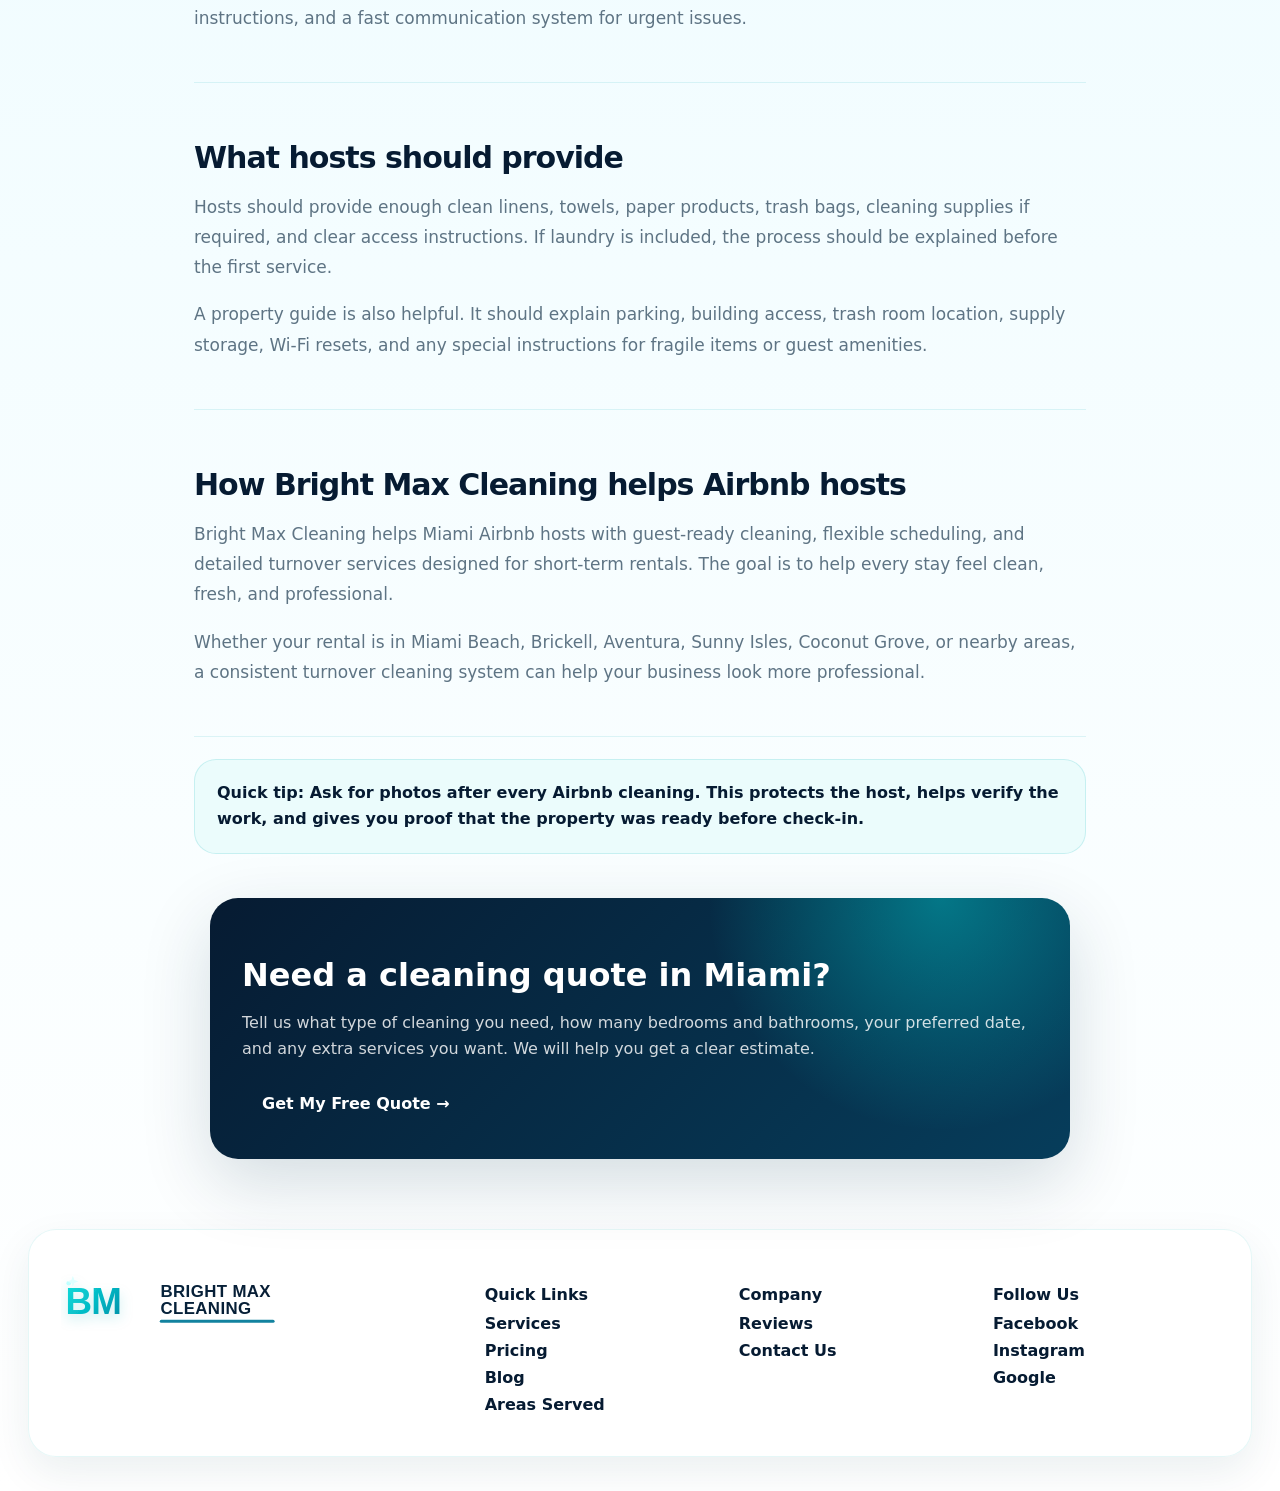
==== commit e24fa90f: "Rebrand site from MP Fresh Cleaning to Bright Max Cleaning - Update brand name across index, blog pa" ====
--- a/blog/airbnb-cleaning-miami.html
+++ b/blog/airbnb-cleaning-miami.html
@@ -3,7 +3,7 @@
 <head>
   <meta charset="UTF-8" />
   <meta name="viewport" content="width=device-width, initial-scale=1.0" />
-  <title>Airbnb Cleaning in Miami: How to Create a 5-Star Guest Experience | MP Fresh Cleaning</title>
+  <title>Airbnb Cleaning in Miami: How to Create a 5-Star Guest Experience | Bright Max Cleaning</title>
   <meta name="description" content="Short-term rentals need consistent cleaning, fast turnovers, and hotel-like presentation to earn better reviews." />
   <link rel="stylesheet" href="../styles.css" />
 </head>
@@ -11,8 +11,8 @@
   <div class="bubbles" aria-hidden="true"></div>
 
   <header class="topbar">
-    <a class="brand brand-premium" href="../index.html" aria-label="MP Fresh Cleaning home">
-      <img src="../logo-mp-fresh-cleaning.svg" alt="MP Fresh Cleaning logo" />
+    <a class="brand brand-premium" href="../index.html" aria-label="Bright Max Cleaning home">
+      <img src="../logo-bright-max-cleaning.svg" alt="Bright Max Cleaning logo" />
     </a>
 
     <nav>
@@ -68,8 +68,8 @@
         </section>
 
         <section class="article-section">
-          <h2>How MP Fresh Cleaning helps Airbnb hosts</h2>
-          <p>MP Fresh Cleaning helps Miami Airbnb hosts with guest-ready cleaning, flexible scheduling, and detailed turnover services designed for short-term rentals. The goal is to help every stay feel clean, fresh, and professional.</p>
+          <h2>How Bright Max Cleaning helps Airbnb hosts</h2>
+          <p>Bright Max Cleaning helps Miami Airbnb hosts with guest-ready cleaning, flexible scheduling, and detailed turnover services designed for short-term rentals. The goal is to help every stay feel clean, fresh, and professional.</p>
           <p>Whether your rental is in Miami Beach, Brickell, Aventura, Sunny Isles, Coconut Grove, or nearby areas, a consistent turnover cleaning system can help your business look more professional.</p>
         </section>
 
@@ -86,8 +86,8 @@
 
   <footer class="site-footer">
     <div>
-      <a class="brand brand-premium" href="../index.html" aria-label="MP Fresh Cleaning home">
-      <img src="../logo-mp-fresh-cleaning.svg" alt="MP Fresh Cleaning logo" />
+      <a class="brand brand-premium" href="../index.html" aria-label="Bright Max Cleaning home">
+      <img src="../logo-bright-max-cleaning.svg" alt="Bright Max Cleaning logo" />
     </a>
     </div>
     <div>
